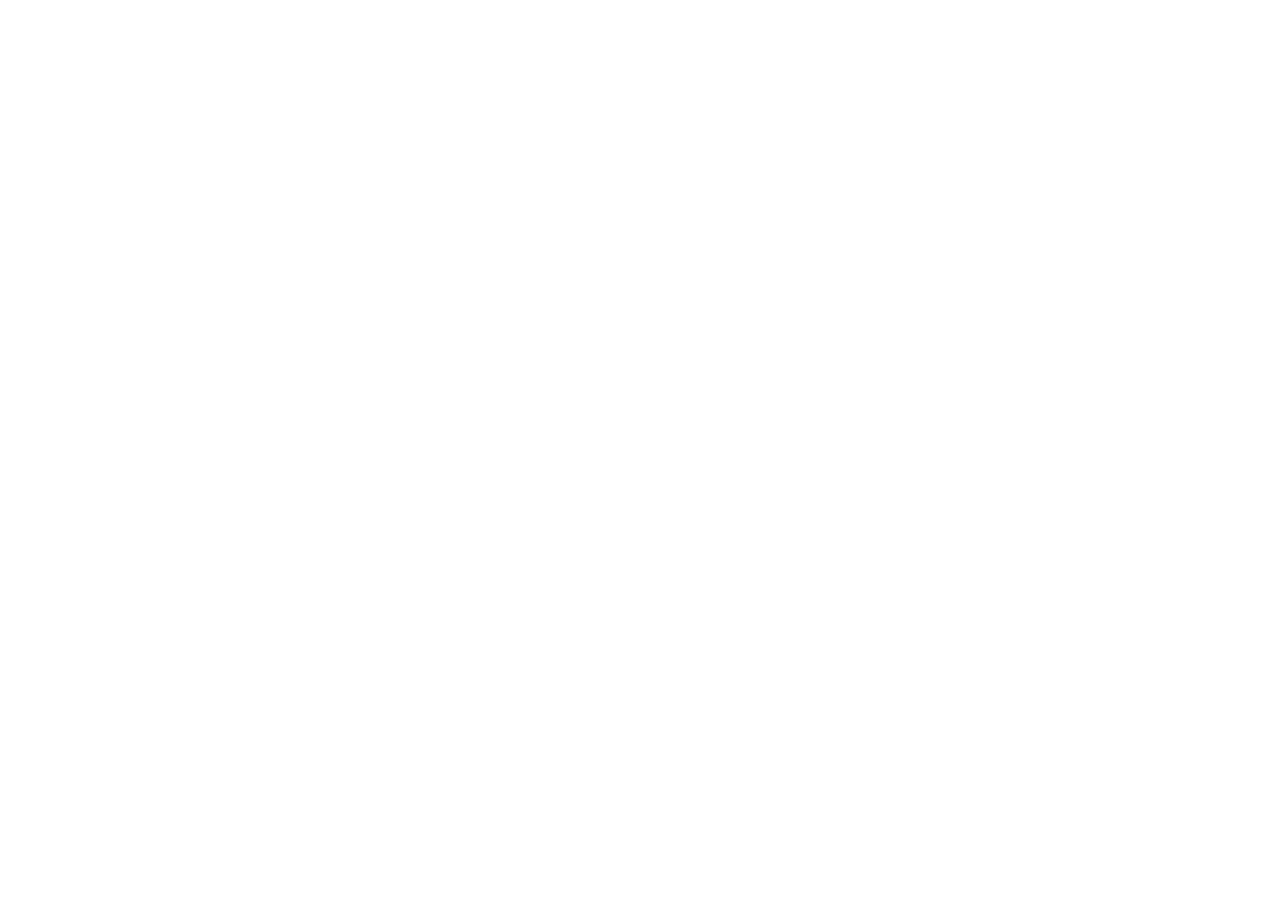
==== modules/mobile-technology-overview/index.html @ 95d60543 "initial attempt at piecing some EDGE together for https://ninthlink.teamworkpm.net/tasks/2731348" ====
<!DOCTYPE html>
<html>
<head>
	<meta http-equiv="Content-Type" content="text/html; charset=utf-8">
	<meta http-equiv="X-UA-Compatible" content="IE=Edge"/>
    <meta name="viewport" content="initial-scale=1">
	<title>Untitled</title>
<!--Adobe Edge Runtime-->
    <script type="text/javascript" charset="utf-8" src="edge_includes/Elite_spaceship_Mobile_edgePreload.js"></script>
    <script type="text/javascript" charset="utf-8" src="edge_includes/SixTechnologies_Mobile_edgePreload.js"></script>
    <style>
        .edgeLoad-EDGE-30503229, .edgeLoad-EDGE-15320788 { visibility:hidden; }
    </style>
<!--Adobe Edge Runtime End-->

</head>
<body style="margin:0;padding:0;">
	<div id="Stage1" class="EDGE-30503229">
	</div>
	<div id="Stage2" class="EDGE-15320788">
	</div>
</body>
</html>
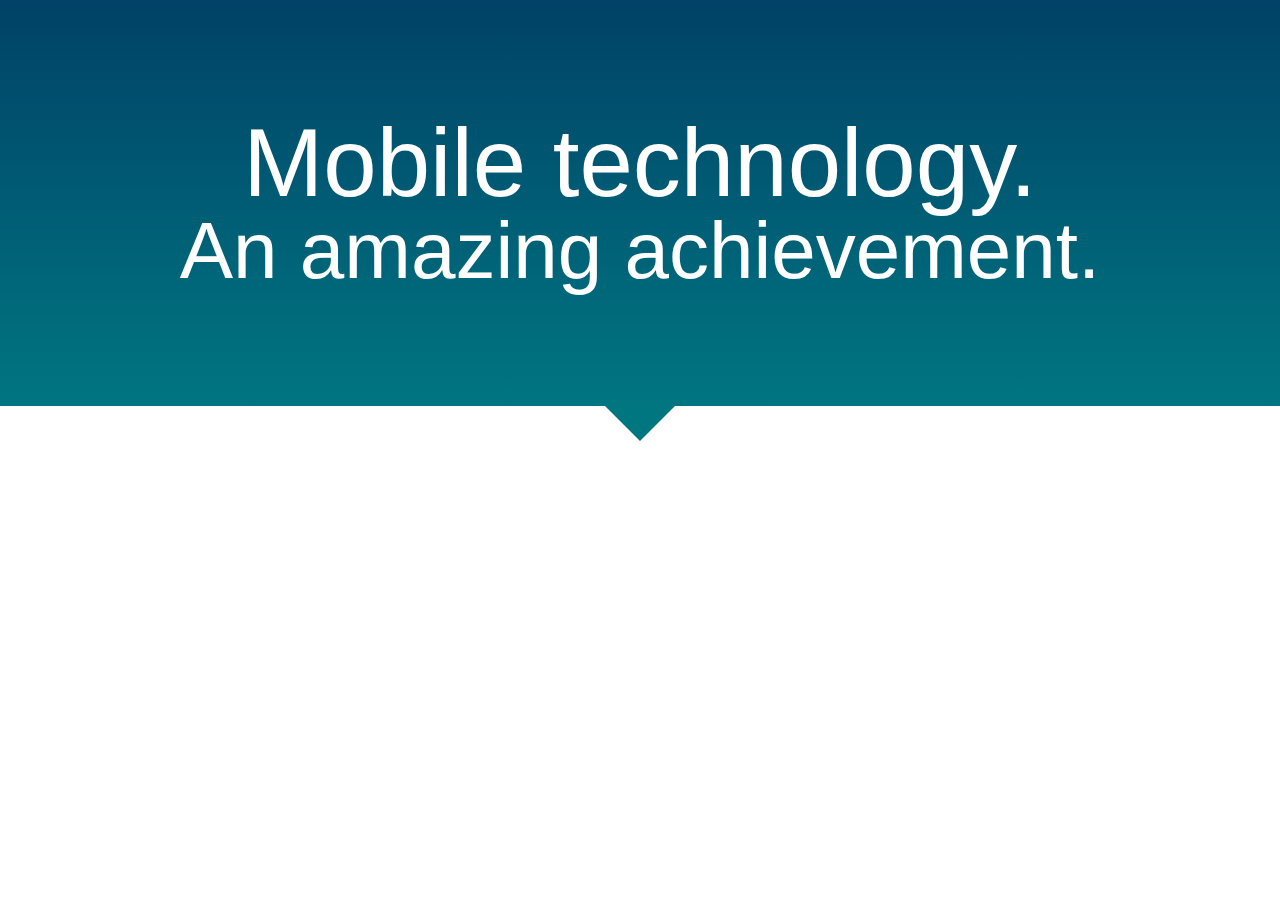
==== commit c90127c1: "adding the header block + last 2 pieces in" ====
--- a/modules/mobile-technology-overview/index.html
+++ b/modules/mobile-technology-overview/index.html
@@ -4,20 +4,46 @@
 	<meta http-equiv="Content-Type" content="text/html; charset=utf-8">
 	<meta http-equiv="X-UA-Compatible" content="IE=Edge"/>
     <meta name="viewport" content="initial-scale=1">
-	<title>Untitled</title>
+	<title>Mobile Technology Overview</title>
+	<link rel="stylesheet" href="../_common/fonts/stylesheet.css" type="text/css" media="screen" charset="utf-8" />
+	<link rel="stylesheet" href="edge_includes/base.css" type="text/css" media="screen" charset="utf-8" />
 <!--Adobe Edge Runtime-->
+    <script type="text/javascript" charset="utf-8" src="edge_includes/SixTechnologies_Mobile_edgePreload.js"></script>
     <script type="text/javascript" charset="utf-8" src="edge_includes/Elite_spaceship_Mobile_edgePreload.js"></script>
-    <script type="text/javascript" charset="utf-8" src="edge_includes/SixTechnologies_Mobile_edgePreload.js"></script>
+    <script type="text/javascript" charset="utf-8" src="edge_includes/Elite_Battery_Mobile_edgePreload.js"></script>
+    <script type="text/javascript" charset="utf-8" src="edge_includes/DVD_edgePreload.js"></script>
+    <script type="text/javascript" charset="utf-8" src="edge_includes/Cars_edgePreload.js"></script>
     <style>
-        .edgeLoad-EDGE-30503229, .edgeLoad-EDGE-15320788 { visibility:hidden; }
+        .edgeLoad-EDGE-30503229, .edgeLoad-EDGE-15320788, .edgeLoad-EDGE-58030357, .edgeLoad-EDGE-50043193, .edgeLoad-EDGE-15758297 { visibility:hidden; }
     </style>
 <!--Adobe Edge Runtime End-->
 
 </head>
 <body style="margin:0;padding:0;">
+	<div id="header">
+	<h1>Mobile technology.</h1>
+	<h2>An amazing achievement.</h2>
+	<div class="triangle"></div>
+	</div>
+	<div id="Stage1wrap" class="stagewrapper">
 	<div id="Stage1" class="EDGE-30503229">
 	</div>
+	</div>
+	<div id="Stage2wrap" class="stagewrapper">
 	<div id="Stage2" class="EDGE-15320788">
+	</div>
+	</div>
+	<div id="Stage3wrap" class="stagewrapper">
+	<div id="Stage3" class="EDGE-58030357">
+	</div>
+	</div>
+	<div id="Stage4wrap" class="stagewrapper">
+	<div id="Stage4" class="EDGE-50043193">
+	</div>
+	</div>
+	<div id="Stage5wrap" class="stagewrapper">
+	<div id="Stage" class="EDGE-15758297">
+	</div>
 	</div>
 </body>
 </html>--- a/modules/mobile-technology-overview/edge_includes/base.css
+++ b/modules/mobile-technology-overview/edge_includes/base.css
@@ -0,0 +1,27 @@
+/* */
+#header { display: block; width: 100%; text-align: center; color: #fff; position: relative; float: left; padding: 9% 0; margin: 0 0 80px;
+
+    background: #007681; /* Old browsers */
+    background: -moz-linear-gradient(top,  rgba(0,66,103,1) 0%, rgba(0,118,129) 100%); /* FF3.6+ */
+    background: -webkit-gradient(linear, left top, left bottom, color-stop(0%,rgba(0,66,103,1)), color-stop(100%,rgba(0,118,129))); /* Chrome,Safari4+ */
+    background: -webkit-linear-gradient(top,  rgba(0,66,103,1) 0%,rgba(0,118,129,1) 100%); /* Chrome10+,Safari5.1+ */
+    background: -o-linear-gradient(top,  rgba(0,66,103,1) 0%,rgba(0,118,129,1) 100%); /* Opera 11.10+ */
+    background: -ms-linear-gradient(top,  rgba(0,66,103,1) 0%,rgba(0,118,129,1) 100%); /* IE10+ */
+    background: linear-gradient(to bottom,  rgba(0,66,103,1) 0%,rgba(0,118,129,1) 100%); /* W3C */
+    filter: progid:DXImageTransform.Microsoft.gradient( startColorstr='#004267', endColorstr='#007681',GradientType=0 ); /* IE6-9 */
+}
+#header h1 { margin: 0; font: 6em/100% "Qualcomm-Semibold", sans-serif }
+#header h2 { margin: 0; font: 5em/100% "Qualcomm-Light", sans-serif }
+
+
+.triangle {
+	position: absolute;
+	bottom: -35px;
+	left: 50%;
+	width: 0;
+	height: 0;
+	margin-left: -35px;
+	border-left: 35px solid transparent;
+	border-right: 35px solid transparent;
+	border-top: 35px solid #007681; 
+}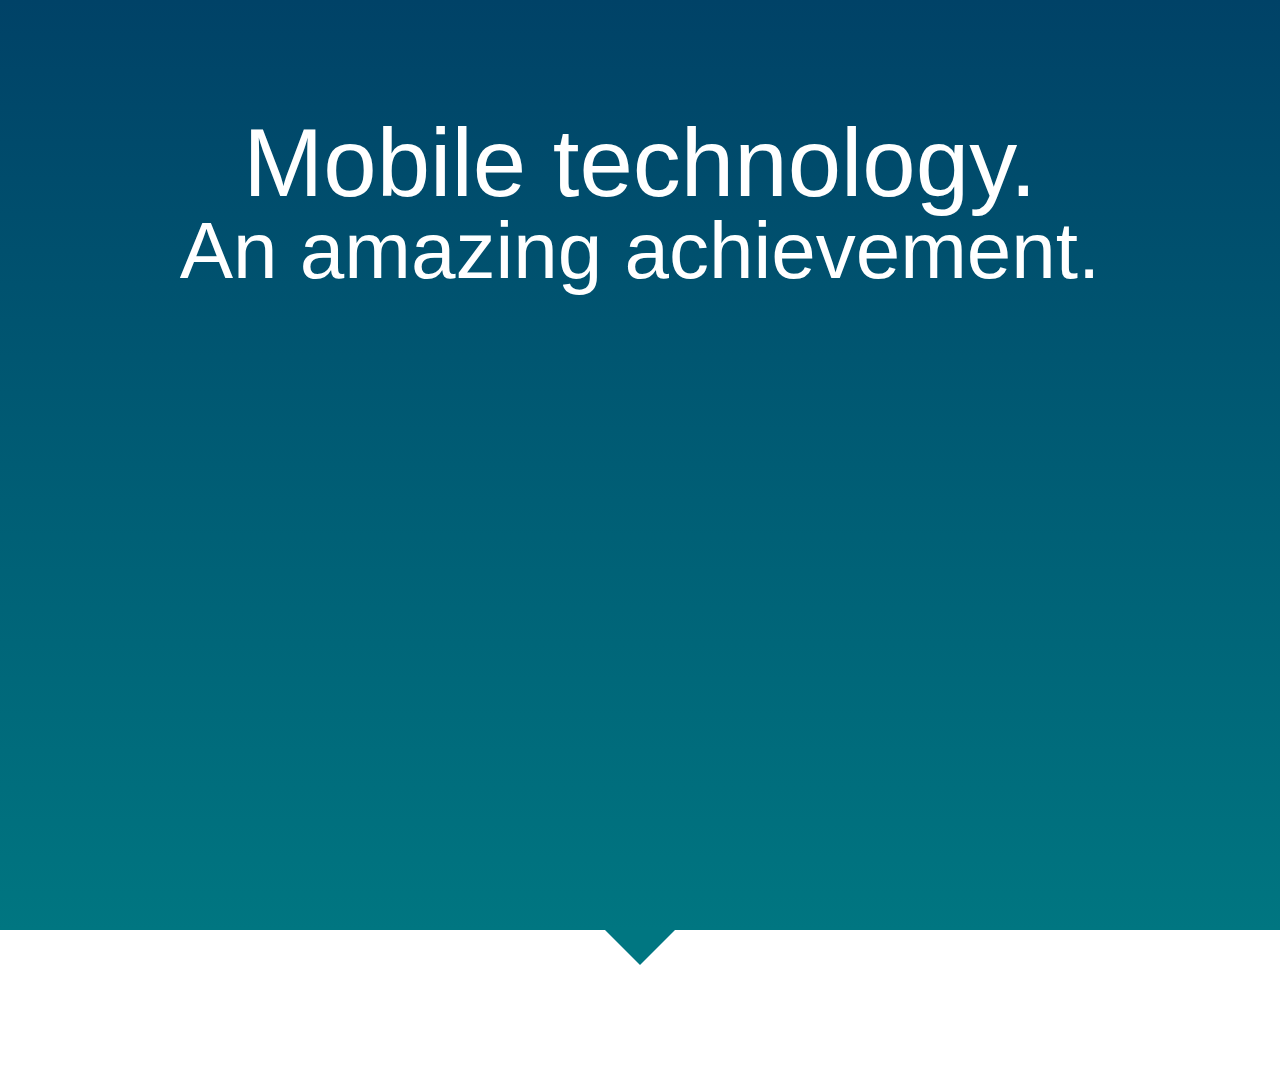
==== commit d65eca30: "CAPSLOCK i figured out the playing better i think" ====
--- a/modules/mobile-technology-overview/index.html
+++ b/modules/mobile-technology-overview/index.html
@@ -1,49 +1,48 @@
-<!DOCTYPE html>
+<!doctype html>
 <html>
 <head>
 	<meta http-equiv="Content-Type" content="text/html; charset=utf-8">
-	<meta http-equiv="X-UA-Compatible" content="IE=Edge"/>
-    <meta name="viewport" content="initial-scale=1">
-	<title>Mobile Technology Overview</title>
+		<meta http-equiv="X-UA-Compatible" content="IE=edge,chrome=1">
+		<title>Mobile Technology Overview</title>
+		
+		<meta name="HandheldFriendly" content="True">
+		<meta name="MobileOptimized" content="320">
+		<meta name="apple-mobile-web-app-capable" content="yes">
+		<meta name="apple-touch-fullscreen" content="yes" />
+		<meta name="viewport" content="width=device-width, target-densitydpi=160dpi, initial-scale=1.0, minimum-scale=1.0, user-scalable=no">
+	
+	<link rel="stylesheet" href="../_common/css/jquery.qualcomm-reveal.css">
 	<link rel="stylesheet" href="../_common/fonts/stylesheet.css" type="text/css" media="screen" charset="utf-8" />
 	<link rel="stylesheet" href="edge_includes/base.css" type="text/css" media="screen" charset="utf-8" />
 <!--Adobe Edge Runtime-->
-    <script type="text/javascript" charset="utf-8" src="edge_includes/SixTechnologies_Mobile_edgePreload.js"></script>
-    <script type="text/javascript" charset="utf-8" src="edge_includes/Elite_spaceship_Mobile_edgePreload.js"></script>
-    <script type="text/javascript" charset="utf-8" src="edge_includes/Elite_Battery_Mobile_edgePreload.js"></script>
-    <script type="text/javascript" charset="utf-8" src="edge_includes/DVD_edgePreload.js"></script>
-    <script type="text/javascript" charset="utf-8" src="edge_includes/Cars_edgePreload.js"></script>
-    <style>
-        .edgeLoad-EDGE-30503229, .edgeLoad-EDGE-15320788, .edgeLoad-EDGE-58030357, .edgeLoad-EDGE-50043193, .edgeLoad-EDGE-15758297 { visibility:hidden; }
-    </style>
+	<script src="//ajax.googleapis.com/ajax/libs/jquery/1.10.2/jquery.min.js"></script>
+	<script>window.jQuery || document.write('<script src="../_common/js/jquery-1.10.1.min.js"><\/script>')</script>
+	
+	<script src="../_common/js/spin.min.js"></script>
+	<script src="../_common/js/jquery.inview.min.js"></script>
+	<script src="../_common/js/jquery.qualcomm-reveal.min-v1.0.1.js"></script>
+	<script src="edge_includes/edgePreload.js"></script>
+	<script src="edge_includes/SixTechnologies_Mobile_edgePreload.js"></script>
+	<script src="edge_includes/Elite_spaceship_Mobile_edgePreload.js"></script>
+	<script src="edge_includes/Elite_Battery_Mobile_edgePreload.js"></script>
+	<script src="edge_includes/DVD_edgePreload.js"></script>
+	<script src="edge_includes/Cars_edgePreload.js"></script>
 <!--Adobe Edge Runtime End-->
 
 </head>
-<body style="margin:0;padding:0;">
-	<div id="header">
+<body>
+<div class="content-container">
+	<div id="header" class="stagewrapper">
 	<h1>Mobile technology.</h1>
 	<h2>An amazing achievement.</h2>
 	<div class="triangle"></div>
 	</div>
-	<div id="Stage1wrap" class="stagewrapper">
-	<div id="Stage1" class="EDGE-30503229">
-	</div>
-	</div>
-	<div id="Stage2wrap" class="stagewrapper">
-	<div id="Stage2" class="EDGE-15320788">
-	</div>
-	</div>
-	<div id="Stage3wrap" class="stagewrapper">
-	<div id="Stage3" class="EDGE-58030357">
-	</div>
-	</div>
-	<div id="Stage4wrap" class="stagewrapper">
-	<div id="Stage4" class="EDGE-50043193">
-	</div>
-	</div>
-	<div id="Stage5wrap" class="stagewrapper">
-	<div id="Stage" class="EDGE-15758297">
-	</div>
-	</div>
+	<div id="Stage1wrap" class="stagewrapper"><div id="Stage1" class="EDGE-30503229"></div></div><!-- six technologies -->
+	<div id="Stage2wrap" class="stagewrapper"><div id="Stage2" class="EDGE-15320788"></div></div><!-- spaceship -->
+	<div id="Stage3wrap" class="stagewrapper"><div id="Stage3" class="EDGE-58030357"></div></div><!-- battery -->
+	<div id="Stage4wrap" class="stagewrapper"><div id="Stage4" class="EDGE-50043193"></div></div><!-- dvd -->
+	<div id="Stage5wrap" class="stagewrapper"><div id="Stage5" class="EDGE-15758297"></div></div><!-- cars -->
+</div>
+<script type="text/javascript" src="edge_includes/animate.js"></script>
 </body>
 </html>--- a/modules/mobile-technology-overview/edge_includes/base.css
+++ b/modules/mobile-technology-overview/edge_includes/base.css
@@ -1,4 +1,9 @@
 /* */
+body { margin: 0; padding: 0; background: #fff }
+.content-container, .stagewrapper {
+	float: left;
+	width: 100%;
+}
 #header { display: block; width: 100%; text-align: center; color: #fff; position: relative; float: left; padding: 9% 0; margin: 0 0 80px;
 
     background: #007681; /* Old browsers */
@@ -24,4 +29,6 @@
 	border-left: 35px solid transparent;
 	border-right: 35px solid transparent;
 	border-top: 35px solid #007681; 
-}+}
+
+.stagewrapper#Stage4wrap { padding-bottom: 60px }
